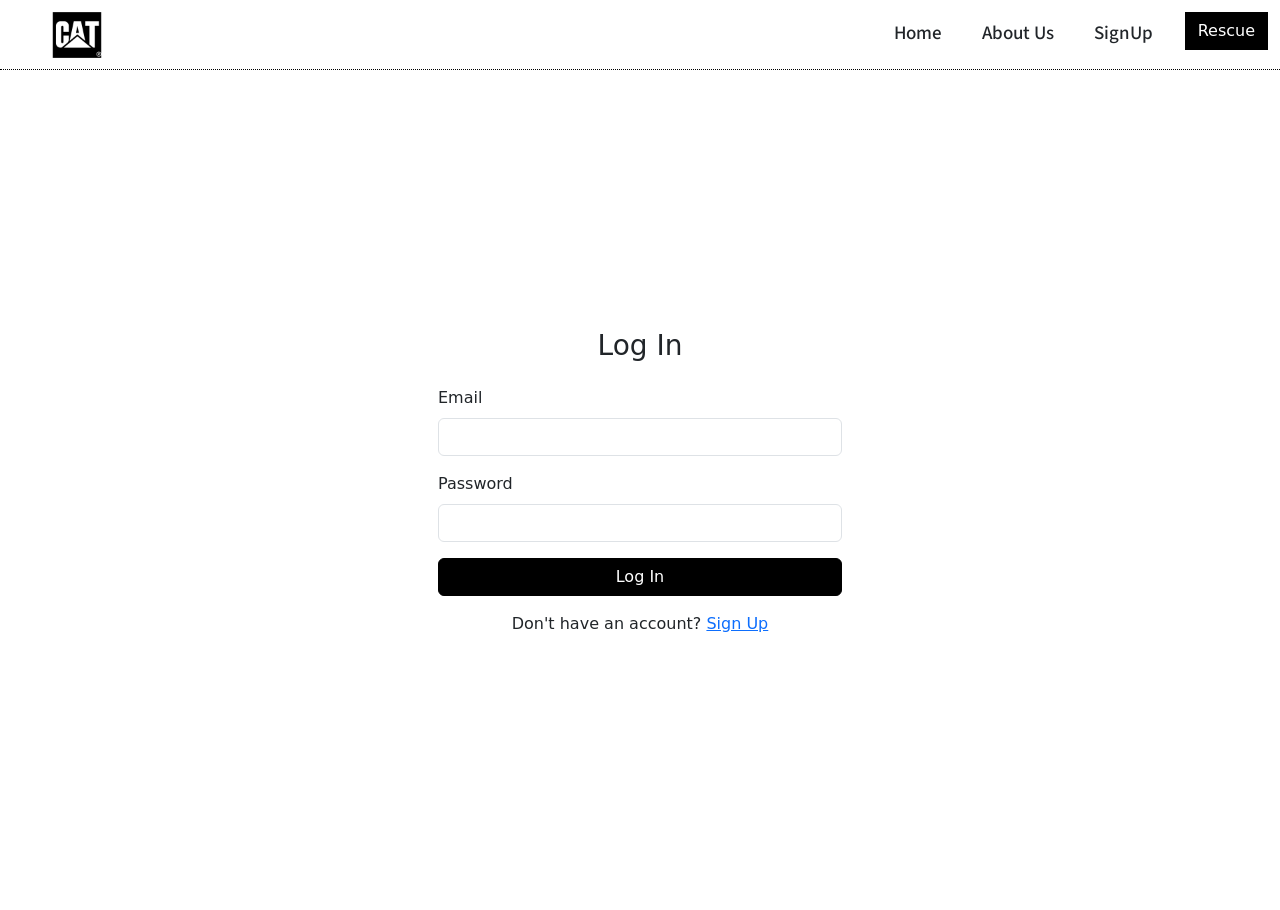
==== login.html @ 2e2a1eff "Add files via upload" ====
<!DOCTYPE html>
<html lang="en">
<head>
  <meta charset="UTF-8">
  <meta name="viewport" content="width=device-width, initial-scale=1.0">
  <title>CatCampus</title>

  <link href="https://cdnjs.cloudflare.com/ajax/libs/bootstrap/5.3.3/css/bootstrap.min.css" rel="stylesheet">

  <link href="style.css" rel="stylesheet">
  <link rel="preconnect" href="https://fonts.googleapis.com">
<link rel="preconnect" href="https://fonts.gstatic.com" crossorigin>
<link href="https://fonts.googleapis.com/css2?family=Libre+Baskerville:ital,wght@0,400..700;1,400..700&display=swap" rel="stylesheet">
<link href="https://fonts.googleapis.com/css2?family=Libre+Baskerville:ital,wght@0,400..700;1,400..700&family=Source+Sans+3:ital,wght@0,200..900;1,200..900&display=swap" rel="stylesheet">
<link href="https://fonts.googleapis.com/css2?family=Dancing+Script:wght@400..700&family=Libre+Baskerville:ital,wght@0,400..700;1,400..700&family=Source+Sans+3:ital,wght@0,200..900;1,200..900&display=swap" rel="stylesheet">
</head>
<body>

  <nav class="navbar navbar-expand-lg" style="background-color: #ffffff;">
    <div class="container-fluid">
      <a class="navbar-brand" href="index.html">
        <img src="logo4.png" style="height:50px;width:auto;">
      </a>
      <button class="navbar-toggler" type="button" data-bs-toggle="collapse" data-bs-target="#navbarNav" aria-controls="navbarNav" aria-expanded="false" aria-label="Toggle navigation">
      <span class="navbar-toggler-icon"></span>
      </button>
  
   <div class="collapse navbar-collapse" id="navbarNav">
        <ul class="navbar-nav ms-auto gap-4">
          <li class="nav-item">
            <a class="nav-link active text-dark" aria-current="page" href="index.html">Home</a>
          </li>
  
          <li class="nav-item">
            <a class="nav-link text-dark" href="aboutus.html">About Us</a>
          </li>
          <li class="nav-item">
            <a class="nav-link text-dark" href="signup.html">SignUp</a>
          </li>
  
          <li class="nav-item">
            <a class="btn btn-danger" href="rescue.html">Rescue</a>
          </li>
        </ul>
      </div>
    </div>
  </nav>

<div class="auth-page">
<form class="p-5">
  <h3 class="mb-4 text-center">Log In</h3>
  <div class="mb-3">
    <label for="email" class="form-label">Email</label>
    <input type="email" class="form-control" id="email">
  </div>
  <div class="mb-3">
    <label for="password" class="form-label">Password</label>
    <input type="password" class="form-control" id="password">
  </div>
  <button type="button" onclick="submitLogin()" class="btn btn-submit w-100">Log In</button>
  <p class="text-center mt-3 mb-0">Don't have an account? <a href="signup.html">Sign Up</a></p>
  <h2 id="outputMessage"></h2>
</form>
</div>
<script>
    function submitLogin(){
        let email = document.getElementById("email").value;
        let password = document.getElementById("password").value;
 
        if (email === "" || password === "") {
            document.getElementById("outputMessage").innerText = "Please fill all the fields!!";
        }
        else{


let users = localStorage.getItem("users");

if(users == null){
    document.getElementById("outputMessage").innerText = "No account found!";
    return;
}

users = JSON.parse(users);

let found = false;

for(let i = 0; i < users.length; i++){

    if(users[i].email == email && users[i].password == password){

        found = true;

        localStorage.setItem("currentUser", JSON.stringify(users[i]));

        document.getElementById("outputMessage").innerText =
        "Welcome back, " + users[i].name + "!";

        setTimeout(function(){
            window.location.href = "index.html";
        },1000);

        break;
    }
}

if(found == false){
    document.getElementById("outputMessage").innerText =
    "Invalid Email or Password!";
}

}

}
</script>


  <script src="https://cdnjs.cloudflare.com/ajax/libs/bootstrap/5.3.3/js/bootstrap.bundle.min.js"></script>
</body>
</html>
---- style.css ----
*{
    margin:0;
    padding:0;
    box-sizing: border-box;
}

body{
    background-color: #ffffff;
}
.hero{
    background: #ffffff;
    display: flex;
    align-items: flex-start;
    min-height: 85vh;
    margin-top:80px;
    border-bottom: 1.8px dotted #000000;
}

.hero-img{
    width: 70%;
    max-width: 300px;
    margin: 10px auto 0 auto; 
    display: block;
}

.hero-title{
    color: rgb(0, 0, 0);
    font-size: 50px;
    font-family: 'Tiro Bangla', sans-serif;
    margin-bottom: 20px;
}

.hero p{
    color: rgb(0, 0, 0);
    font-family: 'Tiro Bangla', sans-serif;
    font-size: 22px;
    margin-bottom: 30px;
}
.nav-link{
    font-size: 19px;
    font-family: "source sans 3", serif;
    font-weight: 500;
}

.navbar{
    height: 70px;
    padding: 0;
    border-bottom: 1.8px dotted #000000;
}
.navbar-brand{
    margin-left: 40px;
}

.btn-danger{
    background-color: #000000;
    border-radius: 0px;
    border-color: #000000;
}

.cat-section{
    padding: 8px 40px;
    background-color: #ffffff;
}

.cat-card{
    border:solid 0.5px #d6d6d6;
    border-radius: 10px;
    overflow: hidden;
    background: #ffffff;
}
.card-img-top{
    height: 200px;
    width: 100%;
    object-fit: cover;
    border-bottom: 0.5px solid #c9c6c6;
}

.card-title{
    font-size: 27px;
    font-weight: 700;
    font-family: 'Cormorant Garamond', serif;
    color: #f00e4a;
    margin-bottom: 5px;
}
.card-text{
    color: #555;
    margin-bottom: 5px;
    line-height: 1.2;
    font-size: 17px;
    font-family: 'Libre Baskerville ', serif;
}

.adopt-btn{
    width: 50%;
    background-color: #000;
    color: #fff;
    border-radius: 0px;
}

.donate-btn {
    width: 50%;
    background-color: #000000;
    color: #ffffff;
    border: 1px solid #000000;
    border-radius: 0px;
}

.cat-section h2{
    font-family:sans-serif;
    font-size: 30px;
    font-weight: 400;
    color: #000000;
    margin-bottom: 20px;
}

form {
    width: 100%;
    max-width: 500px;
    background-color: #ffffff;;
    border-radius: 10px;
}

.btn-submit {
    background-color: #000000;
    border-color: #000000;
    color: #ffffff;
}
#outputMessage {
    text-align: center;
    margin-top: 15px;
    font-family:serif;
    font-weight: 300;
    font-size:15px;
    color: green;
}
.adopt-form{    
        max-width: 500px;
        margin: 50px auto;
        width:100%
    }

.auth-page{
        min-height: calc(100vh - 60px);
        display: flex;
        align-items: center;
        justify-content: center;
        background: #ffffff;
    }
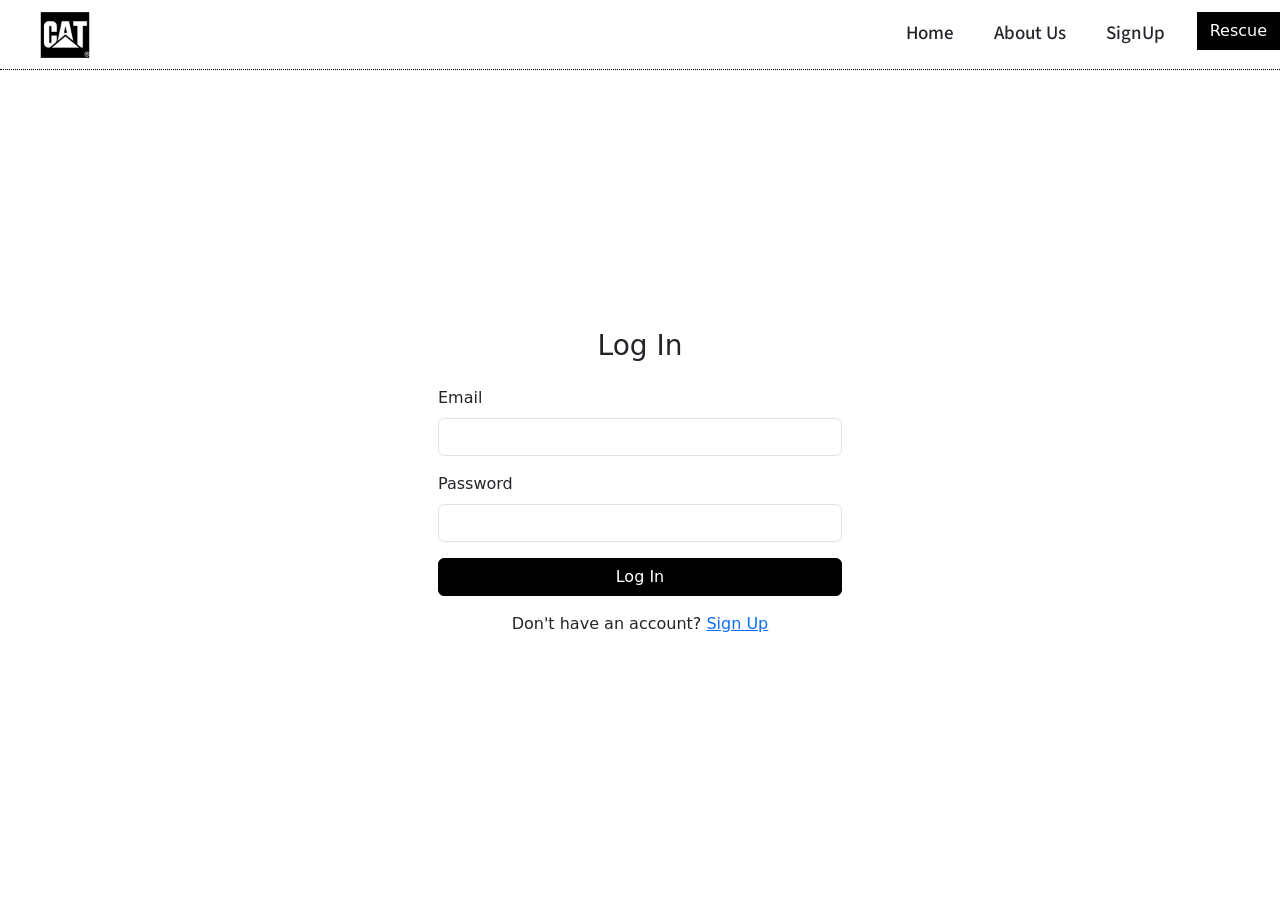
==== commit 2d971342: "Update login.html" ====
--- a/login.html
+++ b/login.html
@@ -17,7 +17,7 @@
 <body>
 
   <nav class="navbar navbar-expand-lg" style="background-color: #ffffff;">
-    <div class="container-fluid">
+    <div class="container-fluid px-0 lg-px-5">
       <a class="navbar-brand" href="index.html">
         <img src="logo4.png" style="height:50px;width:auto;">
       </a>
@@ -63,53 +63,24 @@
 </form>
 </div>
 <script>
-    function submitLogin(){
-        let email = document.getElementById("email").value;
-        let password = document.getElementById("password").value;
- 
-        if (email === "" || password === "") {
-            document.getElementById("outputMessage").innerText = "Please fill all the fields!!";
-        }
-        else{
+function submitLogin() {
+    let email = document.getElementById("email").value;
+    let password = document.getElementById("password").value;
+    let savedEmail = "alphablack@gmail.com";
+    let savedPassword = "1234";
 
-
-let users = localStorage.getItem("users");
-
-if(users == null){
-    document.getElementById("outputMessage").innerText = "No account found!";
-    return;
-}
-
-users = JSON.parse(users);
-
-let found = false;
-
-for(let i = 0; i < users.length; i++){
-
-    if(users[i].email == email && users[i].password == password){
-
-        found = true;
-
-        localStorage.setItem("currentUser", JSON.stringify(users[i]));
-
-        document.getElementById("outputMessage").innerText =
-        "Welcome back, " + users[i].name + "!";
-
-        setTimeout(function(){
-            window.location.href = "index.html";
-        },1000);
-
-        break;
+    if (email === "" || password === "") {
+        document.getElementById("outputMessage").innerText = "Please fill all the fields!!";
     }
-}
-
-if(found == false){
-    document.getElementById("outputMessage").innerText =
-    "Invalid Email or Password!";
-}
-
-}
-
+    else if (email !== savedEmail) {
+        document.getElementById("outputMessage").innerText = "Email not found!";
+    }
+    else if (password !== savedPassword) {
+        document.getElementById("outputMessage").innerText = "Incorrect password!";
+    }
+    else {
+        document.getElementById("outputMessage").innerText = "Welcome back!";
+    }
 }
 </script>
 
@@ -117,8 +88,3 @@
   <script src="https://cdnjs.cloudflare.com/ajax/libs/bootstrap/5.3.3/js/bootstrap.bundle.min.js"></script>
 </body>
 </html>
-
-
-
-
-
